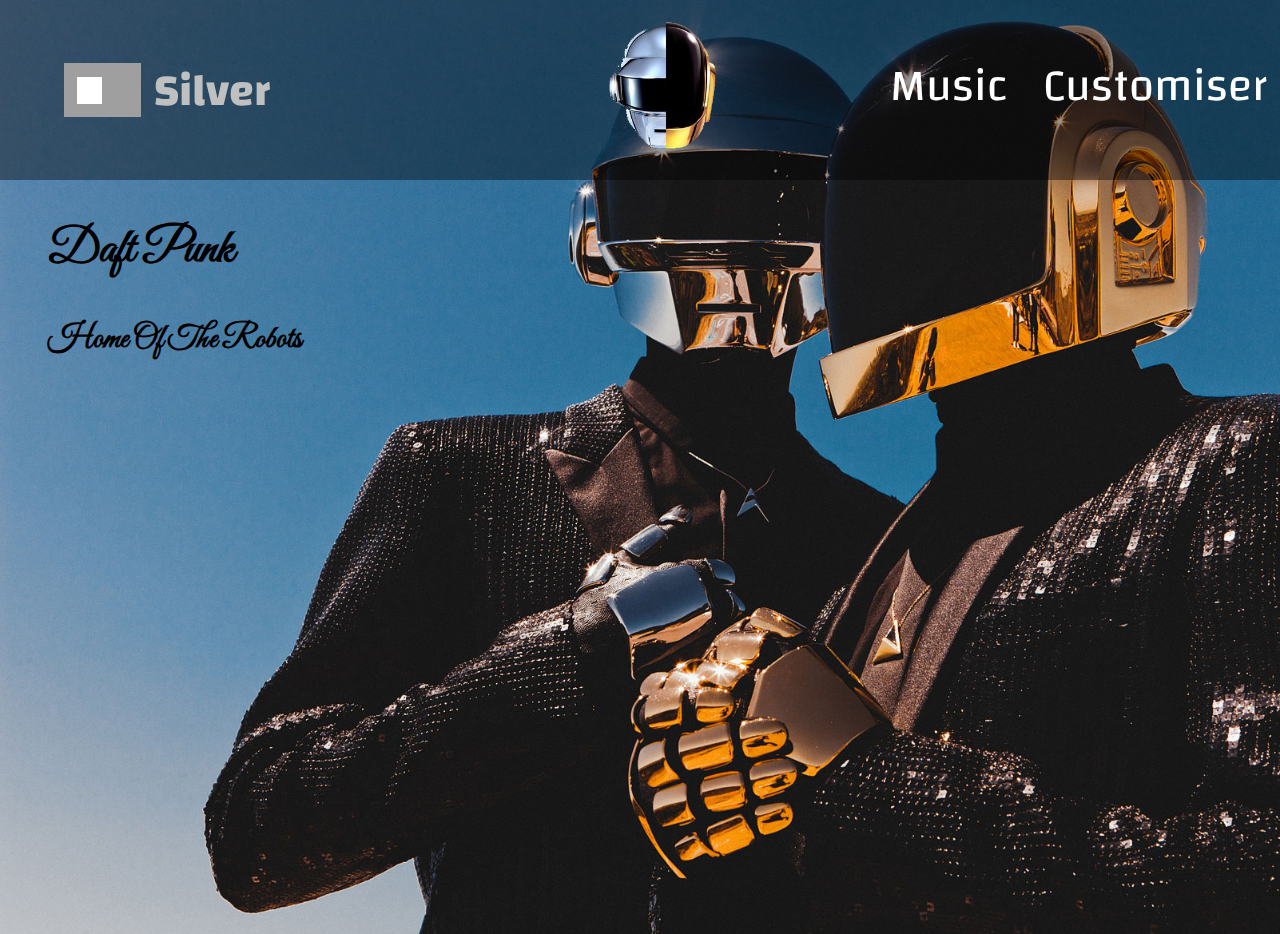
==== index.html @ 7ed08eb6 "Initial Upload" ====
<!doctype html>
<html>

	<head>
	
		<meta charset="utf-8">
		<link rel="stylesheet" type="text/css" href="css/style.css">
		<script type="application/javascript" src="js/script.js"></script>
		<meta name="viewport" content="width=device-width, initial-scale=1.0">
		<link href="https://fonts.googleapis.com/css?family=Changa|Great+Vibes|Saira+Condensed" rel="stylesheet">
		<title>Daft Punk</title>	

	</head>

	<body>

		<div id="header" class="sticky header title">
			<div id="headerLeft">
				<label class="switch">
				<input type="checkbox">
				<span class="slider"></span>
				<h3>Silver</h3>
				</label>
			</div>
			<div id="headerCentre">
				<a href="#index">
					<img id="headerLogo" class="header" src="assets/Icons/daftHead.png">
				</a>
			</div>
			<div id="headerRight" class="title">
				<ul>
					<li><a></a>Music</li>
					<li><a></a>Customiser</li>
				</ul>
			</div>
		</div>
		
		<div id="introSection">
			<div>
				<img id="daftHorizontalSpread" src="assets/Spreads/DaftSpread.jpg" alt="Daft Punk Spread">
				<img id="daftVerticalSpread" src="assets/Spreads/daftMobileSpread.jpg" alt="Daft Punk Spread">
			</div>
			<div id="introText">
				<h2 class="fancy" style="font-size: 3em;">Daft Punk</h2>
				<h3 class="fancy" style="font-size: 2em">Home Of The Robots</h3>
			</div>
		</div>
		
		<div id="shopSlider">
			
		</div>
		
		<div class="footer">
			
		</div>
		
	</body>
	
</html>
---- css/style.css ----
@charset "utf-8";
/* CSS Document */
/*font-family: 'Saira Condensed', sans-serif;
font-family: 'Great Vibes', cursive;
font-family: 'Changa', sans-serif; */

body
{
	width:100%;
	height:200%;
	top:0;
	padding:0;
	margin:0;
	max-width:100%;
}

.sticky
{
	position: fixed;
	top: 0;
}
.header
{
	height: 20vh;
}
.switch
{
	position: relative;
	top: 7vh;
	left: 5vw;
	display: inline-block;
	width: 6vw;
	height: 6vh;
}

.switch input {display:none;}

.slider
{
	position: absolute;
	cursor: pointer;
	top: 0;
	left: 0;
	right: 0;
	bottom: 0;
	background-color: #9F9F9F;
	transition: .4s;
}

.slider:before
{
	position: absolute;
	top: 1.5vh;
	content: "";
	height: 3vh;
	width: 2vw;
	left: 1vw;
	right: 1vw;
	background-color: white;
	transition: .4s;
}
.icon
{
	width: 5vw;
}
.title
{
	font-family: 'Changa', sans-serif;
	min-height: 70px;
	z-index:1;
}
.fancy
{
	font-family: 'Great Vibes', cursive;
}
input:checked + .slider
{
	background-color: rgba(255,215,0,1.00);
}
input:checked + .slider:before
{
	transform: translateX(2vw);
}

#header
{
	background-color: rgba(0,0,0,0.40);
	width: 100%;
	top: 0;
	left: 0;
}
#headerLogo
{
	display: block;
}
#headerCentre
{
	margin:auto;
}
#headerCentre a
{
	padding: auto;
	overflow: hidden;
	width: 5vw;
	height: 5vh;
}
#headerLeft
{
	width: 45vw;
	float: left;
	left: 0;
}
#headerLeft h3
{
	font-size: 5vh;
	position: relative;
	bottom: 1.5vh;
	left: 7vw;
	color: silver;
	margin:auto;
}
#headerRight
{
	width: 45vw;
	float: right;
	position:relative;
	bottom: 15vh;
}
#headerRight ul
{
	list-style-type: none;
	margin: auto;
	padding: 0;
	overflow: hidden;
	float:right;
	font-size: 5vh;
}
#headerRight li
{
	color:white;
	display:inline;
	margin:0vh .5vw;
	padding: 0vh .5vw;
}
#headerRight a
{
	display:none;
	padding:4vw;
}
#headerRight li:hover
{
	color: black;
	background-color:white;
	transition:.4s;
}
#introSection
{
	width: 100vw;
	margin:auto;
	position:static;
	top:20vh;
	height: 50vh;
}
#introText
{
	position:absolute;
	top: 20vh;
	left: 3em;
}
#daftHorizontalSpread
{
	width: 100vw;
	display: block;
	top: 0;
	left: 0;
	right: 0;
	z-index: -1;
	margin:0;
}
#daftVerticalSpread
{
	box-sizing: border-box;
	width: 100vw;
	display: none;
	z-index: -1;
	margin:0;
}

@media only screen and (max-width: 500px)
{
	#daftHorizontalSpread
	{
		display: none;
	}
	#daftVerticalSpread
	{
		display: block;
	}
	#introText
	{
		color:silver;
	}
}
#shopSlider
{
	position:static;
	height: 50vh;
	width:100%;
	background-color: black;
}
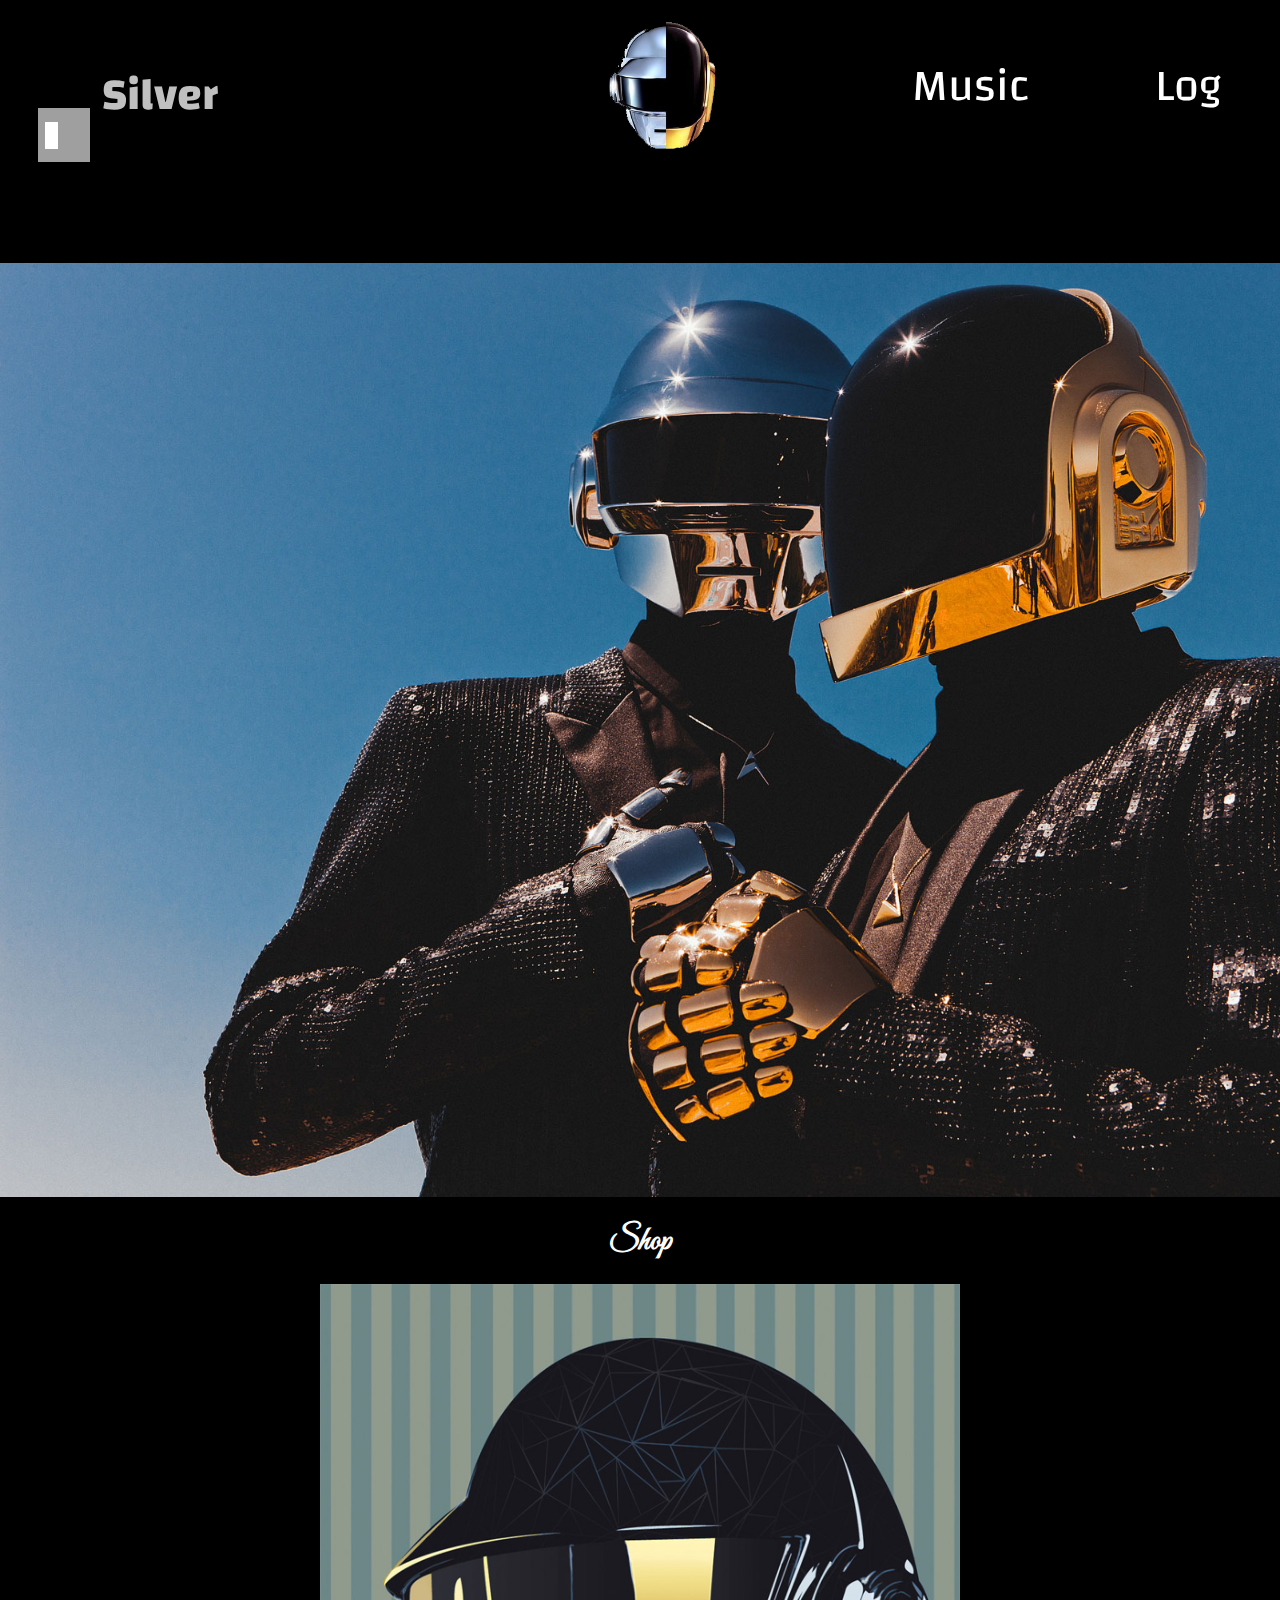
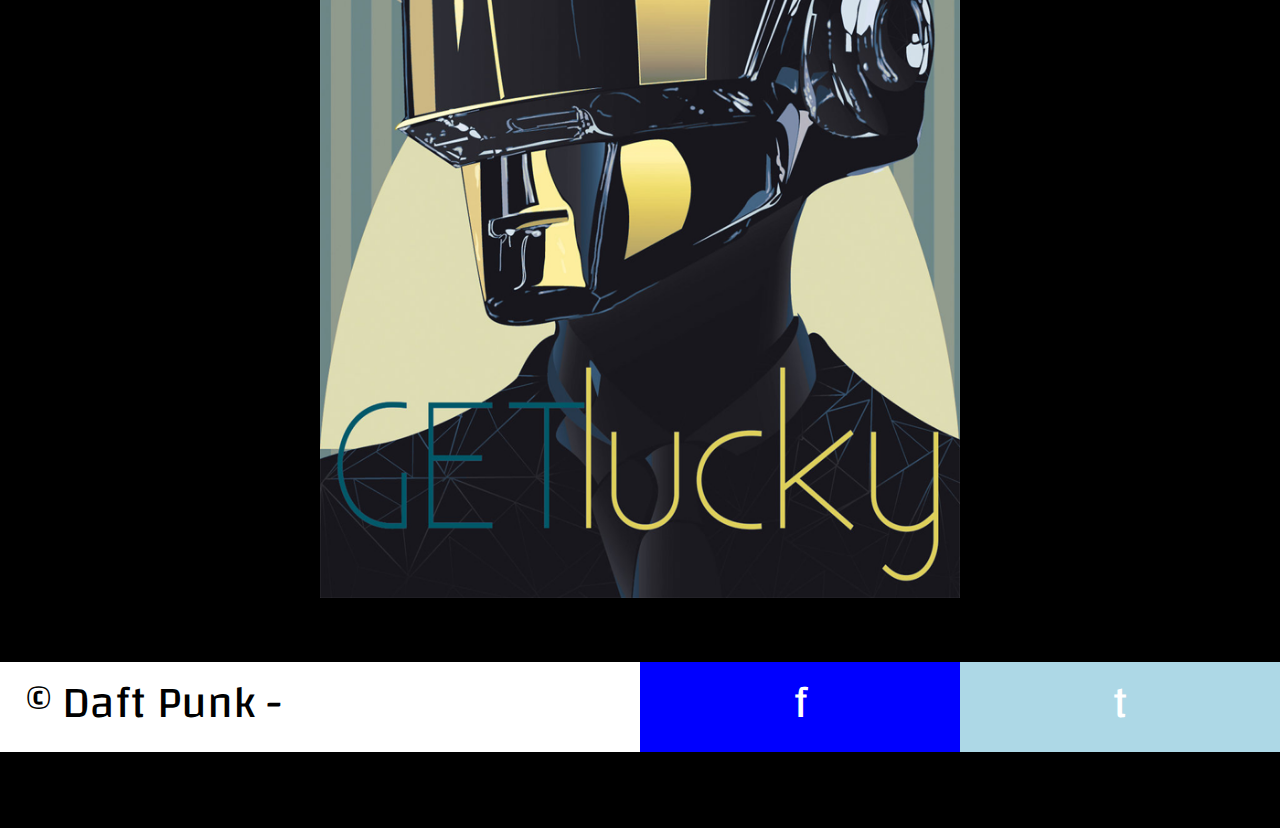
==== commit 0889cf9f: "css tweak 2" ====
--- a/index.html
+++ b/index.html
@@ -19,39 +19,46 @@
 				<label class="switch">
 				<input type="checkbox">
 				<span class="slider"></span>
-				<h3>Silver</h3>
 				</label>
+				<h3 id="colourStatus">Silver</h3>
 			</div>
 			<div id="headerCentre">
-				<a href="#index">
-					<img id="headerLogo" class="header" src="assets/Icons/daftHead.png">
+				<a href="index.html">
+					<img id="headerLogo" class="header" src="assets/Icons/daftHead.png" alt="Helmet">
 				</a>
 			</div>
 			<div id="headerRight" class="title">
 				<ul>
-					<li><a></a>Music</li>
-					<li><a></a>Customiser</li>
+					<li><a href="music.html">Music</a></li>
+					<li><a href="log.html">Log</a></li>
 				</ul>
 			</div>
 		</div>
 		
-		<div id="introSection">
-			<div>
-				<img id="daftHorizontalSpread" src="assets/Spreads/DaftSpread.jpg" alt="Daft Punk Spread">
-				<img id="daftVerticalSpread" src="assets/Spreads/daftMobileSpread.jpg" alt="Daft Punk Spread">
-			</div>
-			<div id="introText">
-				<h2 class="fancy" style="font-size: 3em;">Daft Punk</h2>
-				<h3 class="fancy" style="font-size: 2em">Home Of The Robots</h3>
+		<div id="bannerImage">
+			<img src="assets/Spreads/DaftSpread.jpg">
+		</div>
+
+		
+		<div id="shopSlider">
+			<h1>Shop</h1>
+			<div id="slides">
+				<img class="shopSlide" src="assets/Slides/slide_1.png">
+				<img class="shopSlide" src="assets/Slides/slide_2.png">
+				<img class="shopSlide" src="assets/Slides/slide_3.png">
+				<img class="shopSlide" src="assets/Slides/slide_4.png">
+				<img class="shopSlide" src="assets/Slides/slide_5.png">
 			</div>
 		</div>
 		
-		<div id="shopSlider">
-			
-		</div>
-		
-		<div class="footer">
-			
+		<div id="footer">
+			<div class="trademark">
+			  <p>&copy; Daft Punk - 2017</p>
+			</div>
+			<div class="social">
+			  <a href="https://www.facebook.com/daftpunk/" class="facebook">f</a>
+			  <a href="https://twitter.com/daftpunk?lang=en" class="twitter">t</a>
+			</div>
 		</div>
 		
 	</body>
--- a/css/style.css
+++ b/css/style.css
@@ -7,13 +7,16 @@
 body
 {
 	width:100%;
-	height:200%;
+	height: auto;
 	top:0;
-	padding:0;
 	margin:0;
 	max-width:100%;
-}
-
+	background-color:black;
+}
+html
+{
+	height:auto;
+}
 .sticky
 {
 	position: fixed;
@@ -26,10 +29,8 @@
 .switch
 {
 	position: relative;
-	top: 7vh;
-	left: 5vw;
 	display: inline-block;
-	width: 6vw;
+	width: 4vw;
 	height: 6vh;
 }
 
@@ -37,9 +38,11 @@
 
 .slider
 {
+	margin:auto;
 	position: absolute;
 	cursor: pointer;
-	top: 0;
+	height: 6vh;
+	top: 15vh;
 	left: 0;
 	right: 0;
 	bottom: 0;
@@ -53,8 +56,8 @@
 	top: 1.5vh;
 	content: "";
 	height: 3vh;
-	width: 2vw;
-	left: 1vw;
+	width: 1vw;
+	left: 0.5vw;
 	right: 1vw;
 	background-color: white;
 	transition: .4s;
@@ -73,6 +76,72 @@
 {
 	font-family: 'Great Vibes', cursive;
 }
+#footer
+{
+	background-color: white;
+	width: 100%;
+	font-family: 'Changa', sans-serif;
+	padding:0;
+	height: 20%;
+}
+.trademark
+{
+	height:20%;
+	width: 50%;
+	float:left;
+	margin:0;
+	padding:0;
+	background-color: white;
+}
+.trademark p
+{
+	position:relative;
+	left:2vw;
+	width: 50%;
+	margin:0;
+	font-size:5vh;
+	height:10vh
+}
+.social
+{
+	width:50%;
+	float:left;
+	height:20%;
+}
+.facebook
+{
+	height:10vh;
+	background-color: blue;
+	color:white;
+	text-decoration: none;
+	float:left;
+	width: 50%;
+	text-align:center;
+	font-size: 5vh;
+}
+.facebook:hover
+{
+	background-color: white;
+	transition: .3s;
+	color:blue;
+}
+.twitter
+{
+	height:10vh;
+	background-color: lightblue;
+	color:white;
+	text-decoration: none;
+	float:left;
+	width:50%;
+	text-align:center;
+	font-size: 5vh;
+}
+.twitter:hover
+{
+	background-color:white;
+	transition: .3s;
+	color:lightblue;
+}
 input:checked + .slider
 {
 	background-color: rgba(255,215,0,1.00);
@@ -84,6 +153,7 @@
 
 #header
 {
+	position: sticky;
 	background-color: rgba(0,0,0,0.40);
 	width: 100%;
 	top: 0;
@@ -95,33 +165,34 @@
 }
 #headerCentre
 {
-	margin:auto;
-}
-#headerCentre a
-{
-	padding: auto;
-	overflow: hidden;
-	width: 5vw;
-	height: 5vh;
+	position:relative;
+	height: 20vh;
+	width: 10vw;
+	margin:auto;
+}
+#headerCentre a img
+{
+	margin:auto;
 }
 #headerLeft
 {
-	width: 45vw;
+	position: relative;
+	left:3vw;
 	float: left;
-	left: 0;
+	width:auto;
+	margin:auto;
 }
 #headerLeft h3
 {
+	position:relative;
+	top:1vh;
 	font-size: 5vh;
-	position: relative;
-	bottom: 1.5vh;
-	left: 7vw;
 	color: silver;
-	margin:auto;
+	float:right;
+	padding: 0 1vw;
 }
 #headerRight
 {
-	width: 45vw;
 	float: right;
 	position:relative;
 	bottom: 15vh;
@@ -137,17 +208,17 @@
 }
 #headerRight li
 {
-	color:white;
 	display:inline;
 	margin:0vh .5vw;
 	padding: 0vh .5vw;
 }
 #headerRight a
 {
-	display:none;
-	padding:4vw;
-}
-#headerRight li:hover
+	color:white;
+	padding: 0 1em;
+	text-decoration: none;
+}
+#headerRight a:hover
 {
 	color: black;
 	background-color:white;
@@ -155,11 +226,11 @@
 }
 #introSection
 {
-	width: 100vw;
+	width: 100%;
 	margin:auto;
 	position:static;
 	top:20vh;
-	height: 50vh;
+	height: 160vh;
 }
 #introText
 {
@@ -167,44 +238,110 @@
 	top: 20vh;
 	left: 3em;
 }
-#daftHorizontalSpread
-{
-	width: 100vw;
-	display: block;
-	top: 0;
-	left: 0;
-	right: 0;
-	z-index: -1;
-	margin:0;
-}
-#daftVerticalSpread
-{
-	box-sizing: border-box;
-	width: 100vw;
-	display: none;
-	z-index: -1;
-	margin:0;
-}
-
-@media only screen and (max-width: 500px)
-{
-	#daftHorizontalSpread
-	{
-		display: none;
-	}
-	#daftVerticalSpread
-	{
-		display: block;
-	}
-	#introText
-	{
-		color:silver;
-	}
+#bannerImage
+{
+	height:auto;
+	width:100%;
+	padding:0;
+	margin:auto;
+}
+#bannerImage img
+{
+	width:100%;
+}
+@media only screen and (max-width: 600px)
+{
+	.trademark
+	{
+		width:100%;
+	}
+	.trademark p
+	{
+		width:100%;
+		left: 0;
+		text-align: center;
+	}
+	.social
+	{
+		float:left;
+		text-align:centre;
+		width:100%;
+	}
+	.twitter
+	{
+		width:50%;
+		text-align: center;
+	}
+	.facebook
+	{
+		width:50%;
+		text-align: center;
+	}
+	#headerLeft{display:none;}
+	#colourStatus{display:none;}
+}
+.shopSlide
+{
+	display:none;
+	transition: 2s;
+	z-index: 0.1;
+	opacity:0;
+	margin:auto
+	
+}
+.showing
+{
+	display:block;
+	opacity: 1;
+	z-index: 0.2;
+	width: 50vw; 
 }
 #shopSlider
 {
+	height: auto;
+	width:100%;
+	background-color: black;
 	position:static;
-	height: 50vh;
-	width:100%;
+	margin:auto;
+	padding:0 0 5% 0;
+	color: white;
+	text-align: center;
+	font-family: 'Great Vibes', cursive;
+}
+
+
+.descriptionBox
+{
+	float:right;
+	position:relative;
+	
+}
+#homework
+{
+	width:100%;
+	height:300px;
+	background-color: rgba(252,46,33,1.00)
+}
+
+#discovery
+{
+	width:100%;
+	height:300px;
+	background-color: rgba(152,152,160,1.00)
+}
+#discovery img
+{
+	position:relative;
+	left:2vw;
+}
+#human
+{
+	width:100%;
+	height:300px;
 	background-color: black;
+}
+#random
+{
+	width:100%;height:300px;
+	background-color: rgba(227,177,82,1.00)
 }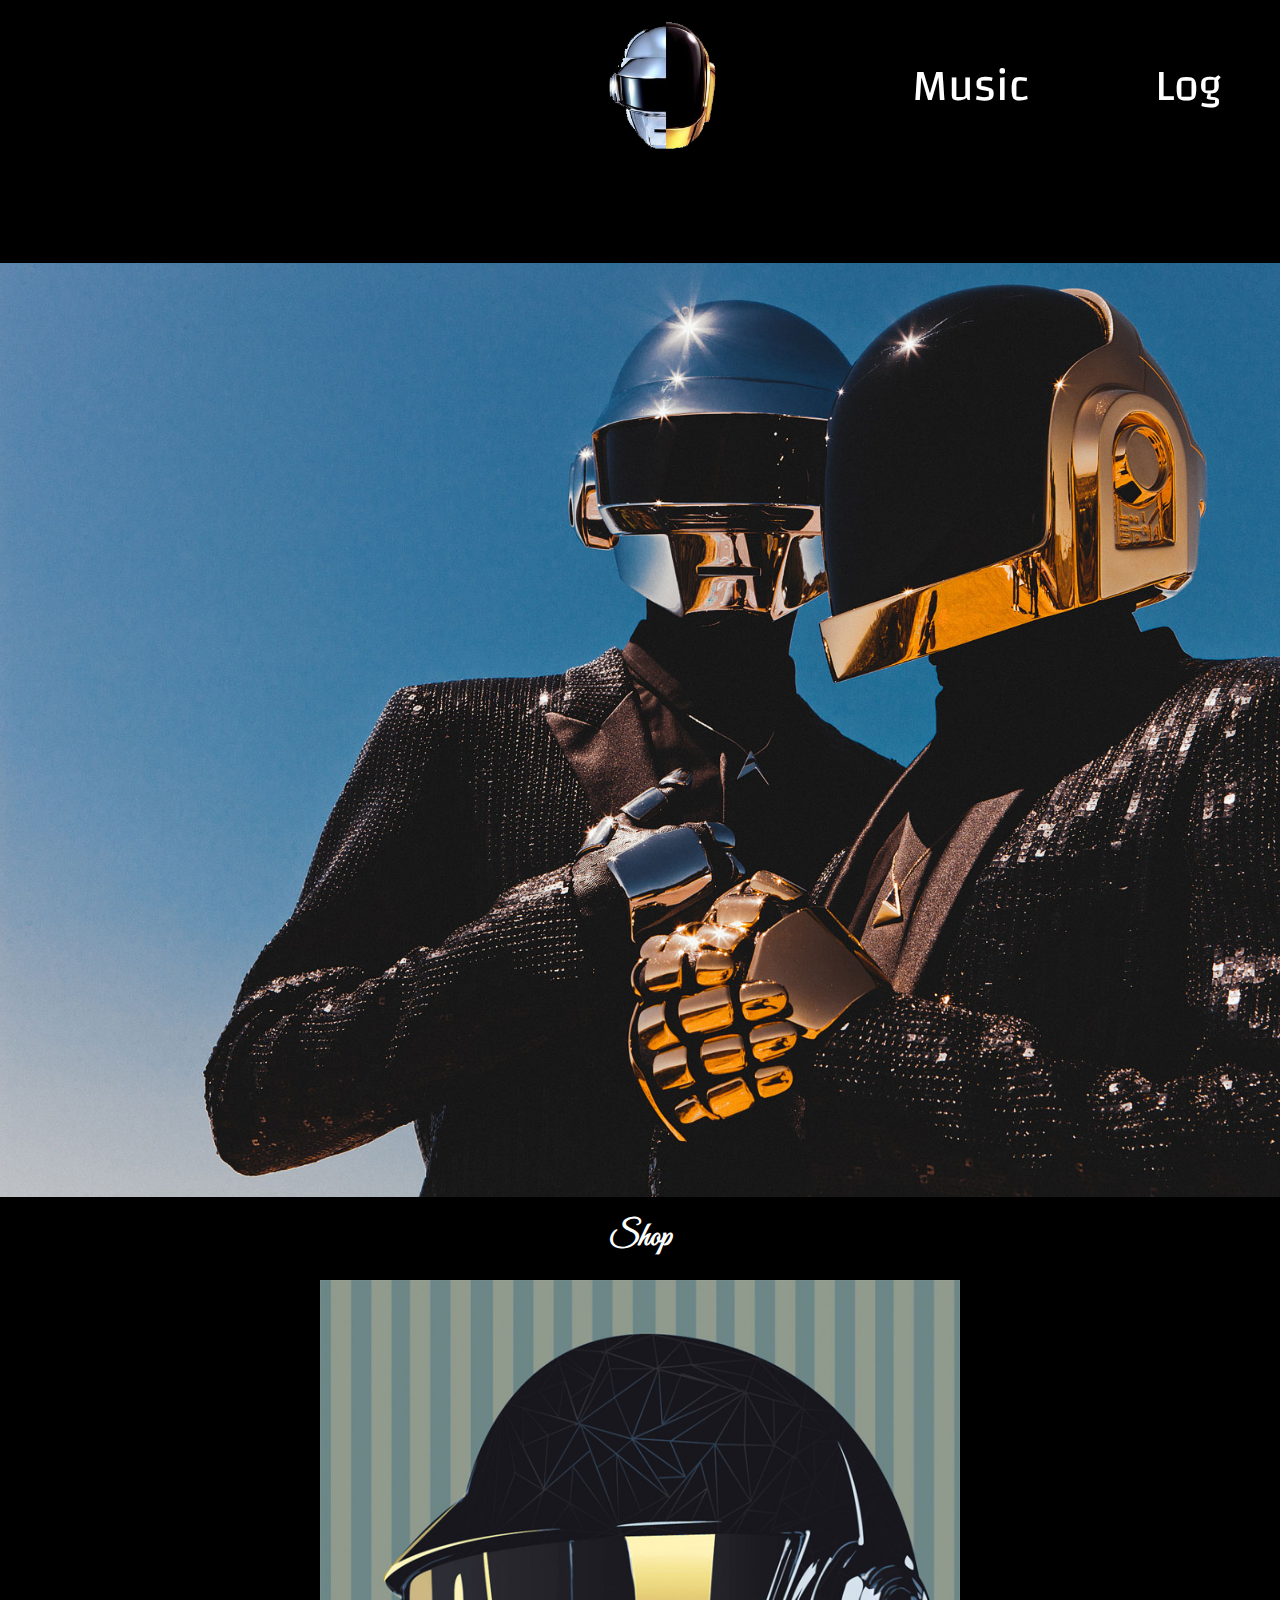
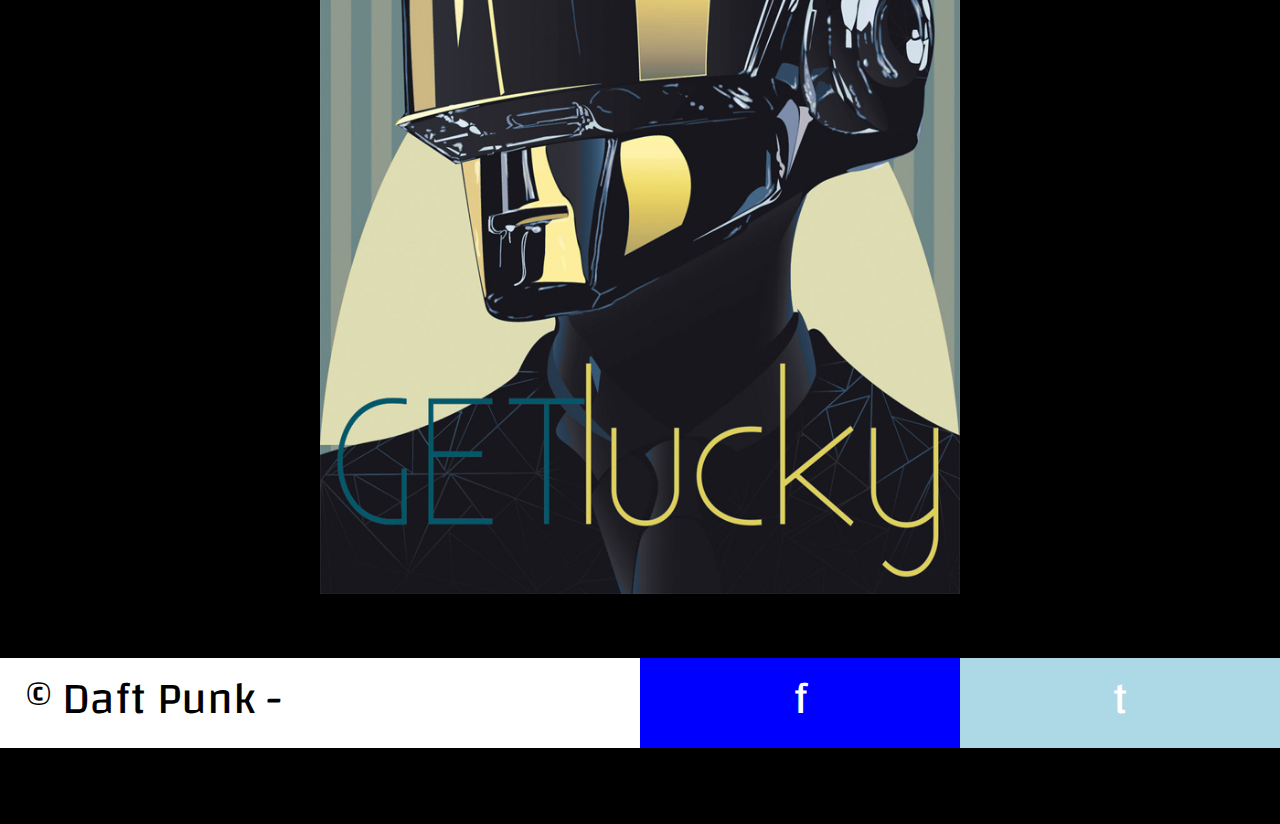
==== commit 0046719f: "added alt values" ====
--- a/index.html
+++ b/index.html
@@ -17,7 +17,7 @@
 		<div id="header" class="sticky header title">
 			<div id="headerLeft">
 				<label class="switch">
-				<input type="checkbox">
+				<input type="checkbox" id="colourInput">
 				<span class="slider"></span>
 				</label>
 				<h3 id="colourStatus">Silver</h3>
@@ -35,19 +35,16 @@
 			</div>
 		</div>
 		
-		<div id="bannerImage">
-			<img src="assets/Spreads/DaftSpread.jpg">
-		</div>
-
+		<img id="bannerImage" src="assets/Spreads/DaftSpread.jpg" alt="Main_Background">
 		
 		<div id="shopSlider">
 			<h1>Shop</h1>
 			<div id="slides">
-				<img class="shopSlide" src="assets/Slides/slide_1.png">
-				<img class="shopSlide" src="assets/Slides/slide_2.png">
-				<img class="shopSlide" src="assets/Slides/slide_3.png">
-				<img class="shopSlide" src="assets/Slides/slide_4.png">
-				<img class="shopSlide" src="assets/Slides/slide_5.png">
+				<img class="shopSlide" src="assets/Slides/slide_1.png" alt="img_1">
+				<img class="shopSlide" src="assets/Slides/slide_2.png" alt="img_2">
+				<img class="shopSlide" src="assets/Slides/slide_3.png" alt="img_3">
+				<img class="shopSlide" src="assets/Slides/slide_4.png" alt="img_4">
+				<img class="shopSlide" src="assets/Slides/slide_5.png" alt="img_5">
 			</div>
 		</div>
 		
--- a/css/style.css
+++ b/css/style.css
@@ -181,6 +181,7 @@
 	float: left;
 	width:auto;
 	margin:auto;
+	display:none;
 }
 #headerLeft h3
 {
@@ -240,14 +241,11 @@
 }
 #bannerImage
 {
-	height:auto;
 	width:100%;
 	padding:0;
-	margin:auto;
-}
-#bannerImage img
-{
-	width:100%;
+	margin:0;
+	display:block;
+	position:static;
 }
 @media only screen and (max-width: 600px)
 {
@@ -310,38 +308,125 @@
 }
 
 
-.descriptionBox
-{
-	float:right;
-	position:relative;
-	
-}
+
 #homework
 {
 	width:100%;
 	height:300px;
-	background-color: rgba(252,46,33,1.00)
-}
-
+	background-color: rgba(252,46,33,1.00);
+	font-family: 'Saira Condensed', sans-serif;
+	display: flex;
+}
+#homework h2{font-family: 'Great Vibes', cursive; font-size: 2em;}
 #discovery
 {
 	width:100%;
 	height:300px;
-	background-color: rgba(152,152,160,1.00)
-}
-#discovery img
-{
-	position:relative;
-	left:2vw;
-}
+	background-color: rgba(152,152,160,1.00);
+	font-family: 'Saira Condensed', sans-serif;
+	display: flex;
+}
+#discovery h2{font-family: 'Great Vibes', cursive; font-size: 2em;}
 #human
 {
 	width:100%;
 	height:300px;
 	background-color: black;
-}
+	font-family: 'Saira Condensed', sans-serif;
+	color:white;
+	display: flex;
+}
+#human h2{font-family: 'Great Vibes', cursive; font-size: 2em;}
 #random
 {
-	width:100%;height:300px;
-	background-color: rgba(227,177,82,1.00)
+	width:100%;
+	height:300px;
+	background-color: rgba(227,177,82,1.00);
+	font-family: 'Saira Condensed', sans-serif;
+	display: flex;
+}
+#random h2{font-family: 'Great Vibes', cursive; font-size: 2em;}
+.descriptionBox
+{
+	padding:2%;
+}
+@media only screen and (max-width: 1100px)
+{
+	#homework img
+	{
+		display:none;
+	}
+	#discovery img
+	{
+		display:none;
+	}
+	#human img
+	{
+		display:none;
+	}
+	#random img
+	{
+		display:none;
+	}
+}
+@media only screen and (max-width: 750px)
+{
+	#homework
+	{
+		display:block;
+		height:auto;
+	}
+	#discovery
+	{
+		display:block;
+		height:auto;
+	}
+	#human
+	{
+		display:block;
+		height:auto;
+	}
+	#random
+	{
+		display:block;
+		height:auto;
+	}
+}
+#map
+{
+	width:100%;
+	height:400px;
+}
+
+#log
+{
+	height:auto;
+	width:90%;
+	padding:2%
+}
+#log h1{color:white; font-family: 'Great Vibes', cursive;}
+#log h3{color:white; font-family: 'Saira Condensed', sans-serif;}
+#response
+{
+	margin:1%;
+	padding:0.2%;
+}
+#submit
+{
+	padding:0 2%;
+}
+#load
+{
+		padding:0 2%;
+}
+#youTube
+{
+	height: auto;
+	width:100%;
+	margin:auto;
+}
+#video
+{
+	height:10em;
+	width: 20em;
 }